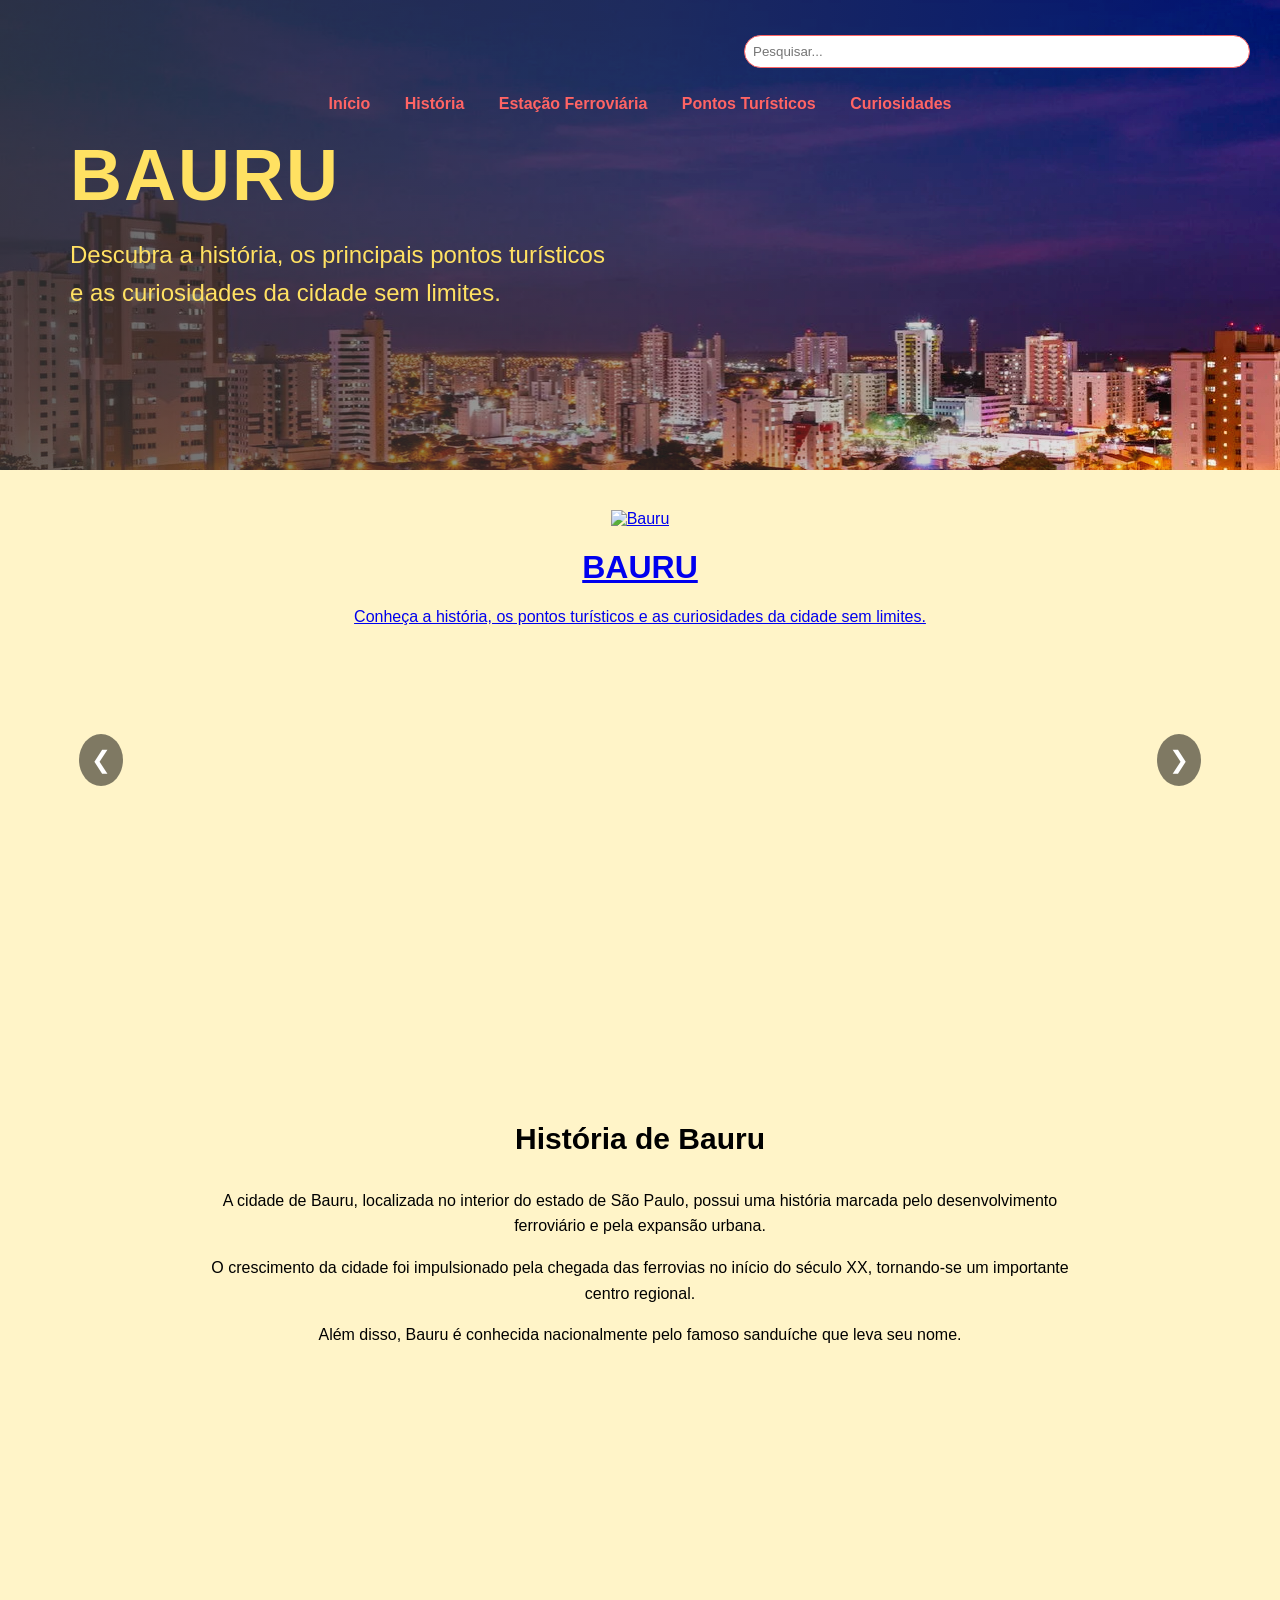
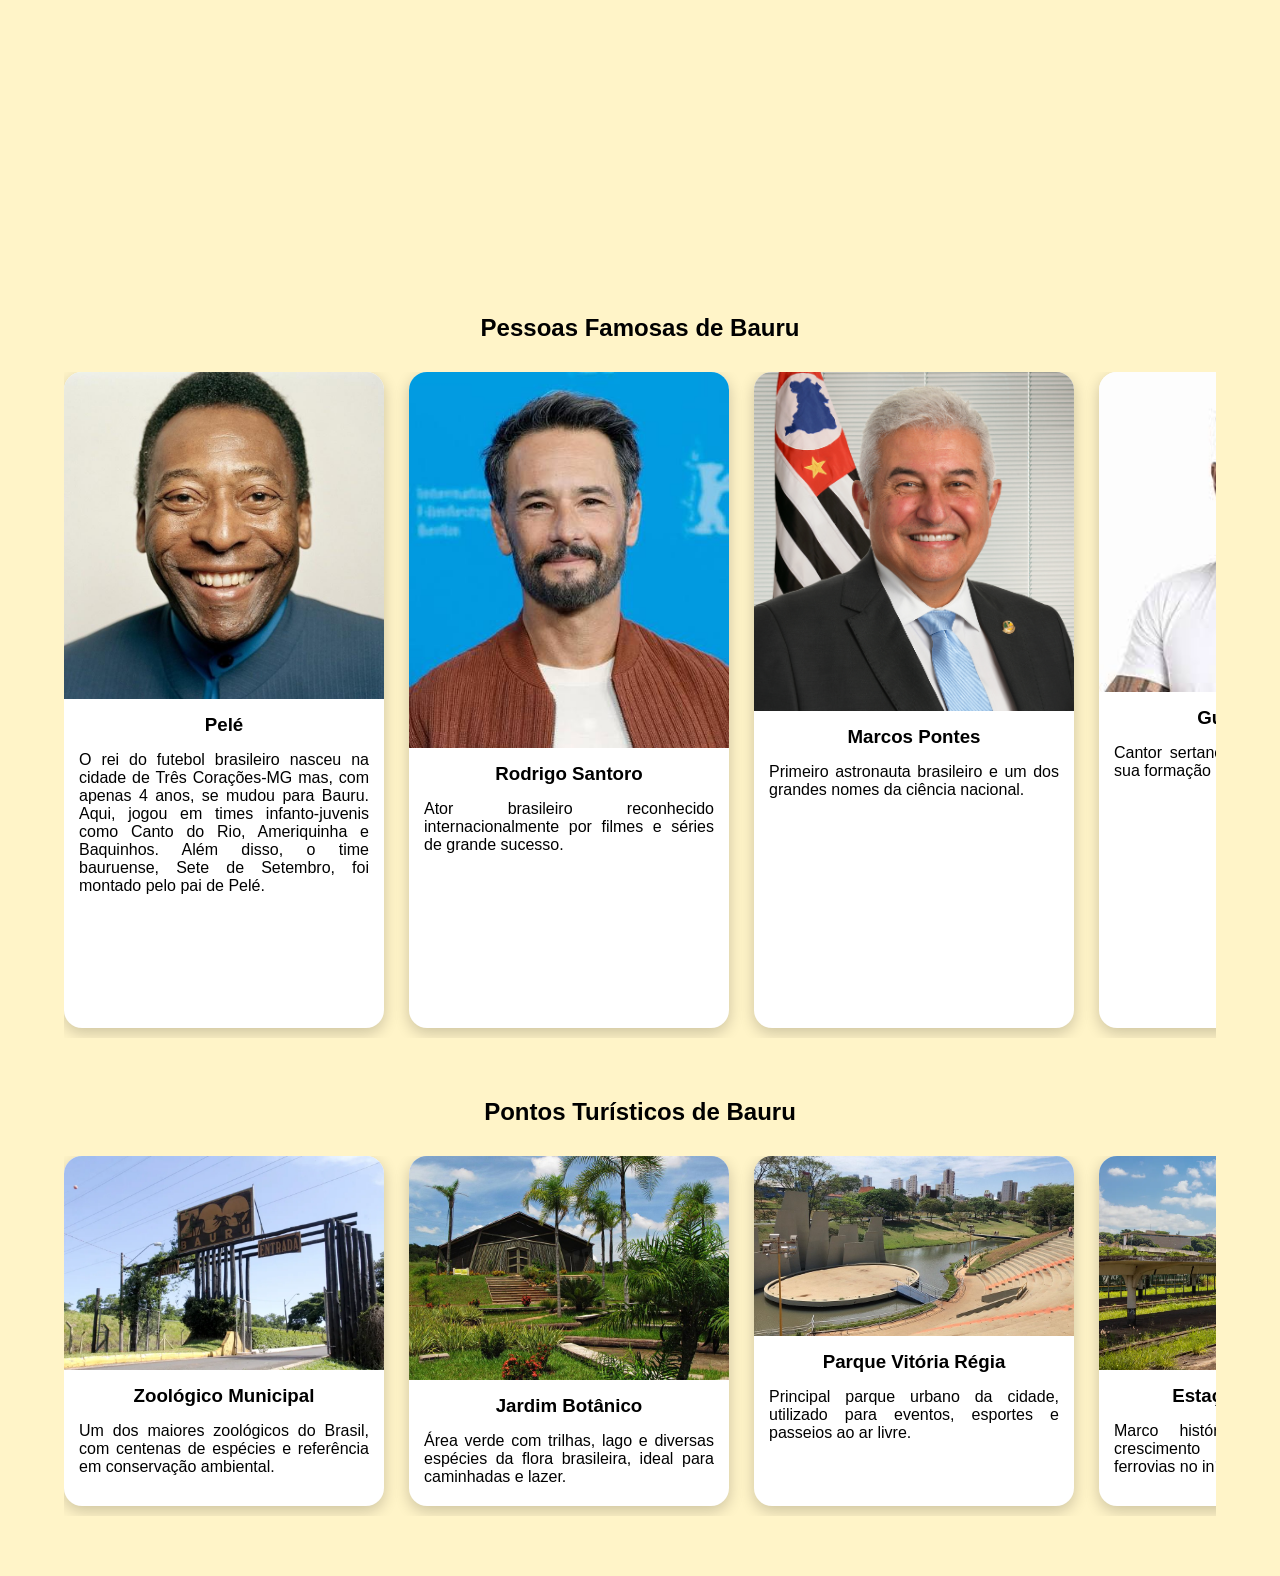
==== index.html @ d8a3caa6 "tcc" ====
<!DOCTYPE html>
<html lang="pt-br">
<head>
<meta charset="UTF-8">
<title>Memória Viva</title>
<link rel="stylesheet" href="css.css">
</head>
<body>
<header class="hero" id="inicio">
    <!-- FOTO DO BANNER -->
    <img src="Bauru.webp" alt="Bauru">
    <div class="hero-overlay"></div>
    <div class="hero-content">
        <h1>BAURU</h1>
        <p>
            Descubra a história, os principais pontos turísticos e as
            curiosidades da cidade sem limites.
        </p>
    </div>
</header>
<!-- NAVBAR -->
<div class="navbar">
    <div class="logo">
    </div>
    <input type="text" placeholder="Pesquisar...">
</div>
<!-- MENU -->
<div class="menu-bar">
    <a href="#inicio">Início</a>
    <a href="#historia">História</a>
    <a href="#estacao">Estação Ferroviária</a>
    <a href="#turismo">Pontos Turísticos</a>
    <a href="#curiosidades">Curiosidades</a>
</div>
<!-- BANNER -->
<div class="banner">
    <div class="slides" id="slides">
        <div class="slide">
            <a href="timeline.html">
                <!-- COLOQUE SUA FOTO AQUI -->
                <img src="FT BAURU.png" alt="Bauru">
                <div class="banner-texto">
                    <h1>BAURU</h1>
                    <p>
                        Conheça a história, os pontos turísticos e as curiosidades
                        da cidade sem limites.
                    </p>
                </div>
            </a>
        </div>
        <div class="slide">
            <img src="imagem7.png" alt="">
        </div>
        <div class="slide">
            <img src="imagem8.png" alt="">
        </div>
    </div>
    <button class="prev" onclick="voltar()">❮</button>
    <button class="next" onclick="avancar()">❯</button>
</div>
<!-- HISTÓRIA -->
<div class="historia" id="historia">
    <h2>História de Bauru</h2>
    <p>
        A cidade de Bauru, localizada no interior do estado de São Paulo, possui uma história marcada pelo desenvolvimento ferroviário e pela expansão urbana.
    </p>
    <p>
        O crescimento da cidade foi impulsionado pela chegada das ferrovias no início do século XX, tornando-se um importante centro regional.
    </p>
    <p>
        Além disso, Bauru é conhecida nacionalmente pelo famoso sanduíche que leva seu nome.
    </p>
</div>
<!-- ESTAÇÃO FERROVIÁRIA -->
<div style="width: 100%; max-width: 1200px; margin: 0 auto;">
    <iframe
        src="https://www.google.com/maps/embed?pb=!1m18!1m12!1m3!1d3690.7826490138154!2d-49.08147152394996!3d-22.32405841730661!2m3!1f0!2f0!3f0!3m2!1i1024!2i768!4f13.1!3m3!1m2!1s0x94bf67f005995f23%3A0xe5ba4609c9c38905!2zRXN0YcOnw6NvIEZlcnJvdmnDoXJpYSBCYXVydSAtIFNQ!5e0!3m2!1spt-BR!2sbr!4v1786479410506!5m2!1spt-BR!2sbr"
        width="100%"
        height="450"
        style="border:0; display:block;"
        allowfullscreen=""
        loading="lazy"
        referrerpolicy="strict-origin-when-cross-origin">
    </iframe>
</div>
<!-- PESSOAS FAMOSAS -->
<div class="famosos" id="famosos">
    <h2>Pessoas Famosas de Bauru</h2>
    <div class="cards-famosos">
        <div class="card">
            <img src="pelé.jpg" alt="Pelé">
            <h3>Pelé</h3>
            <p>O rei do futebol brasileiro nasceu na cidade de Três Corações-MG mas, com apenas 4 anos, se mudou para Bauru. Aqui, jogou em times infanto-juvenis como Canto do Rio, Ameriquinha e Baquinhos. Além disso, o time bauruense, Sete de Setembro, foi montado pelo pai de Pelé. </p>
        </div>
        <div class="card">
            <img src="rodrigo_santoro.jpg" alt="Rodrigo Santoro">
            <h3>Rodrigo Santoro</h3>
            <p>Ator brasileiro reconhecido internacionalmente por filmes e séries de grande sucesso.</p>
        </div>
        <div class="card">
            <img src="marcos pontes.jpg" alt="Marcos Pontes" alt="Marcos Pontes">
            <h3>Marcos Pontes</h3>
            <p>Primeiro astronauta brasileiro e um dos grandes nomes da ciência nacional.</p>
        </div>
        <div class="card">
            <img src="gustavo_lima.jpg" alt="Gustavo Lima">
            <h3>Gustavo Lima</h3>
            <p>Cantor sertanejo que realizou parte de sua formação artística na região.</p>
        </div>
        <div class="card">
            <img src="Ozires1.jpg" alt="Ozires">
            <h3>Ozires Silva</h3>
            <p>Fundador da Embraer – Empresa Brasileira de Aeronáutica S.A, Ozires Silva é bauruense e foi na cidade que sua paixão por aviões começou. Mais especificamente no aeroclube de Bauru.</p>
        </div>
    </div>
</div>
<!-- PONTOS TURÍSTICOS -->
<div id="turismo" class="turismo">
    <h2>Pontos Turísticos de Bauru</h2>
    <div class="cards-turismo">
        <div class="card">
            <img src="zoo.webp" alt="Zoológico de Bauru">
            <h3>Zoológico Municipal</h3>
            <p>Um dos maiores zoológicos do Brasil, com centenas de espécies e referência em conservação ambiental.</p>
        </div>
        <div class="card">
            <img src="jardim.jpg" alt="Jardim Botânico">
            <h3>Jardim Botânico</h3>
            <p>Área verde com trilhas, lago e diversas espécies da flora brasileira, ideal para caminhadas e lazer.</p>
        </div>
        <div class="card">
            <img src="Parque.jpg" alt="Parque Vitória Régia">
            <h3>Parque Vitória Régia</h3>
            <p>Principal parque urbano da cidade, utilizado para eventos, esportes e passeios ao ar livre.</p>
        </div>
        <div class="card">
            <img src="estação.webp" alt="Estação Ferroviária">
            <h3>Estação Ferroviária</h3>
            <p>Marco histórico que simboliza o crescimento de Bauru graças às ferrovias no início do século XX.</p>
        </div>
        <div class="card">
            <img src="sesc.jpg" alt="SESC Bauru">
            <h3>SESC Bauru</h3>
            <p>Espaço dedicado à cultura, esporte, lazer e apresentações artísticas durante todo o ano.</p>
        </div>
    </div>
</div>
<script>
let index = 0;
const slides = document.getElementById("slides");
const total = slides.children.length;
function atualizar(){
    slides.style.transform = `translateX(-${index * 100}%)`;
}
function avancar(){
    index = (index + 1) % total;
    atualizar();
}
function voltar(){
    index = (index - 1 + total) % total;
    atualizar();
}
---- css.css ----
body{
    margin:0;
    font-family:Arial,Helvetica,sans-serif;
    background:#ffe26259;
    text-align:center;
}
/* HERO */
.hero{
    position:relative;
    width:100%;
    height:470px;
    overflow:hidden;
}
.hero img{
    width:100%;
    height:100%;
    object-fit:cover;
    display:block;
}
.hero-overlay{
    position:absolute;
    inset:0;
    background:linear-gradient(to right,hwb(0 21% 79% / 0.8),rgba(66, 66, 66, 0.45),transparent);
}
.hero-content{
    position:absolute;
    top:50%;
    left:70px;
    transform:translateY(-50%);
    color:#ffe162;
    z-index:2;
    max-width:550px;
    text-align:left;
}
.hero-content h1{
    margin:0;
    font-size:72px;
    font-weight:900;
    letter-spacing:2px;
}
.hero-content p{
    margin-top:20px;
    font-size:24px;
    line-height:1.6;
}
/* NAVBAR */
.navbar{
    position:absolute;
    top:20px;
    left:0;
    width:100%;
    padding:15px 30px;
    display:flex;
    justify-content:space-between;
    align-items:center;
    box-sizing:border-box;
    z-index:5;
    background:transparent;
}
.logo img{height:50px;}
.navbar input{
    width:40%;
    padding:8px;
    border-radius:20px;
    border:1px solid #ff6464;
}
/* MENU */
.menu-bar{
    position:absolute;
    top:95px;
    width:100%;
    z-index:5;
    background:transparent;
}
.menu-bar a{
    margin:0 15px;
    text-decoration:none;
    color:#ff6464;
    font-weight:bold;
}
.menu-bar a:hover{color:#ff9797;}
/* BANNER SLIDER */
.banner{
    margin:40px auto;
    width:90%;
    max-width:1200px;
    height:500px;
    overflow:hidden;
    position:relative;
    border-radius:15px;
}
.slides{
    display:flex;
    height:100%;
    transition:transform .5s ease;
}
.slide{
    flex:0 0 100%;
}
.slide img{
    width:100%;
    height:100%;
    object-fit:cover;
}
.prev,.next{
    position:absolute;
    top:50%;
    transform:translateY(-50%);
    background:rgba(0, 0, 0, 0.5);
    color:#ffffff;
    border:none;
    font-size:24px;
    padding:12px;
    border-radius:50%;
    cursor:pointer;
}
.prev{left:15px;}
.next{right:15px;}
.historia{
    padding:40px;
    max-width:900px;
    margin:auto;
    line-height:1.6;
}
.historia h2{font-size:30px;}
.mapa{width:90%;margin:50px auto;}
.mapa h2{font-size:32px;margin-bottom:20px;}
.mapa iframe{border-radius:15px;}
html{scroll-behavior:smooth;}
.famosos,.turismo{
    width:90%;
    margin:60px auto;
}
.famosos h2,.turismo h2{
    margin-bottom:30px;
}
.cards-famosos,.cards-turismo{
    display:flex;
    gap:25px;
    overflow-x:auto;
    scroll-behavior:smooth;
    padding-bottom:10px;
}

.cards-famosos::-webkit-scrollbar,
.cards-turismo::-webkit-scrollbar{
    height:8px;
}

.cards-famosos::-webkit-scrollbar-thumb,
.cards-turismo::-webkit-scrollbar-thumb{
    background:#777;
    border-radius:10px;
}

.card{
    min-width:320px;
    background:#fff;
    border-radius:18px;
    overflow:hidden;
    box-shadow:0 5px 15px rgba(0,0,0,.2);
    transition:.3s;
}

.card:hover{
    transform:translateY(-8px);
}

.card img{
    width:100%;
    height:auto;
    display:block;
}

.card h3{
    margin:15px;
}

.card p{
    margin:0 15px 20px;
    text-align:justify;

}
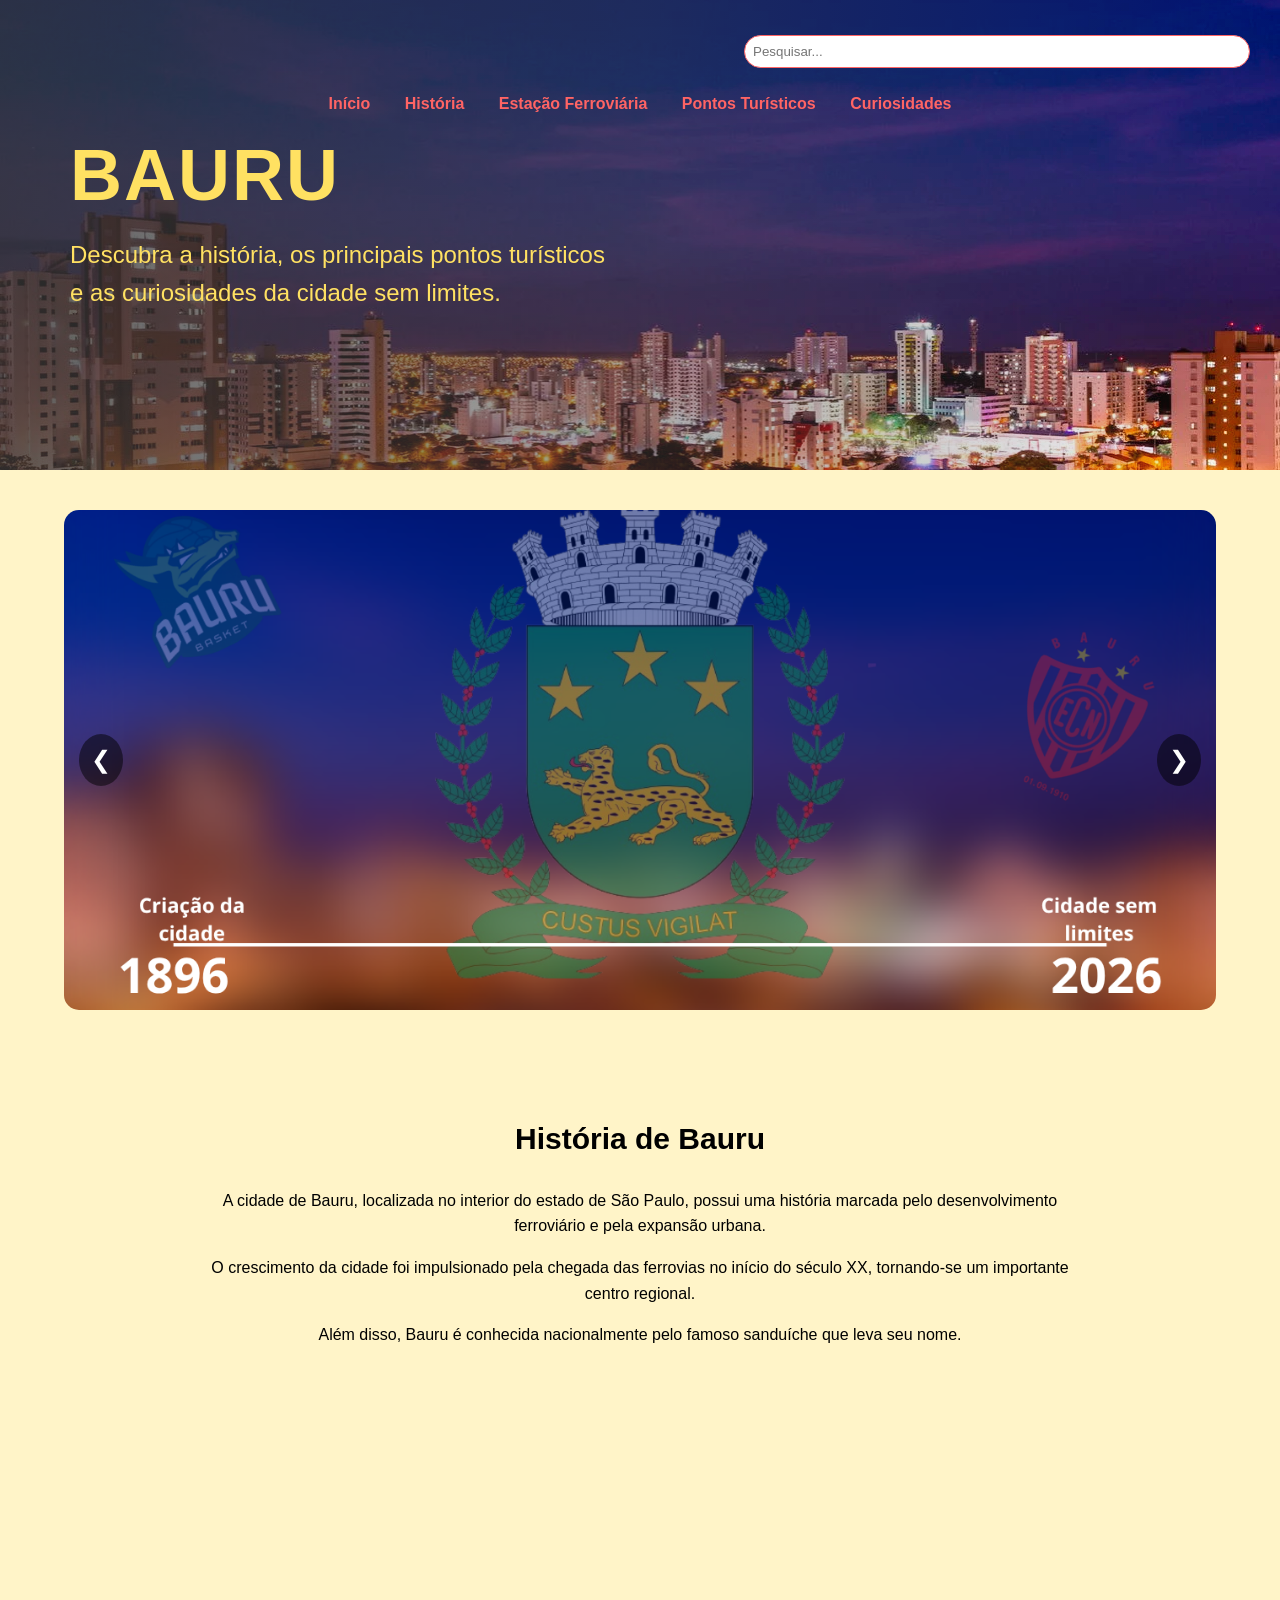
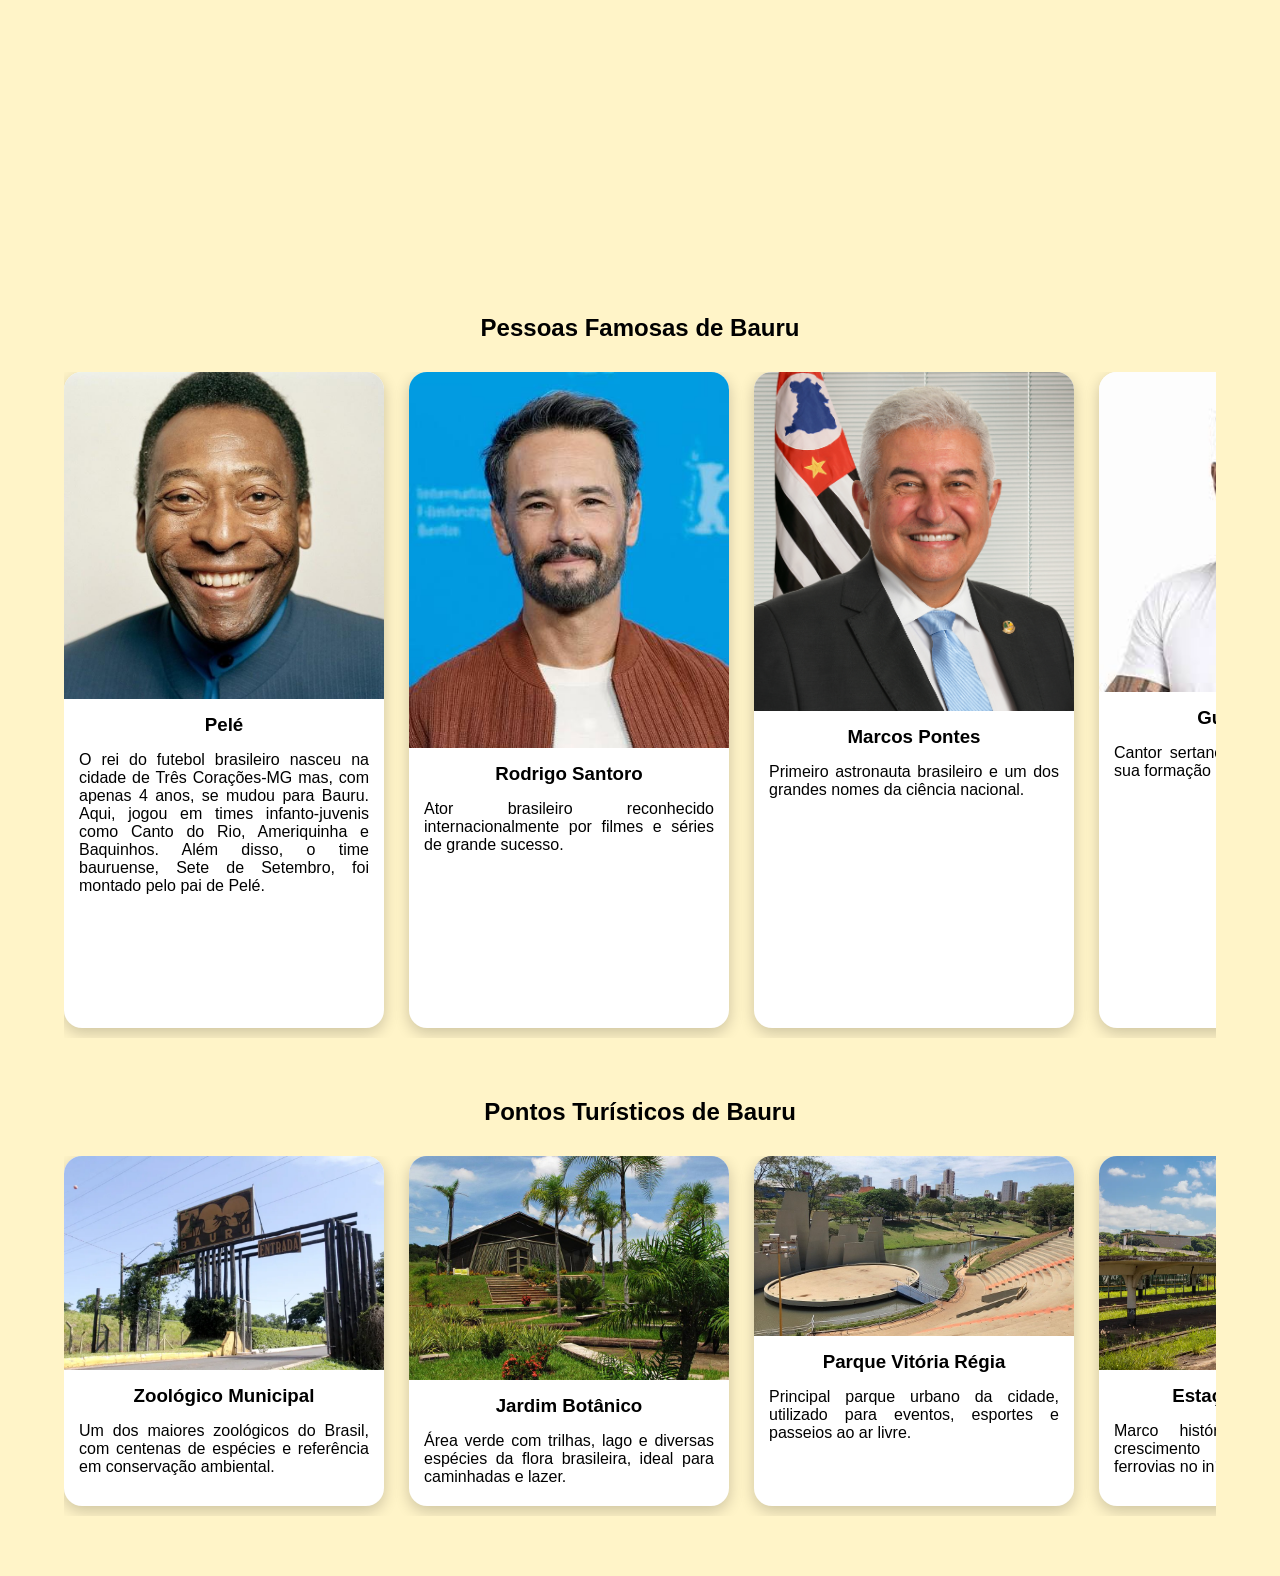
==== commit 5f01f07a: "bauru" ====
--- a/index.html
+++ b/index.html
@@ -38,7 +38,7 @@
         <div class="slide">
             <a href="timeline.html">
                 <!-- COLOQUE SUA FOTO AQUI -->
-                <img src="FT BAURU.png" alt="Bauru">
+                <img src="bauru.png" alt="Bauru">
                 <div class="banner-texto">
                     <h1>BAURU</h1>
                     <p>
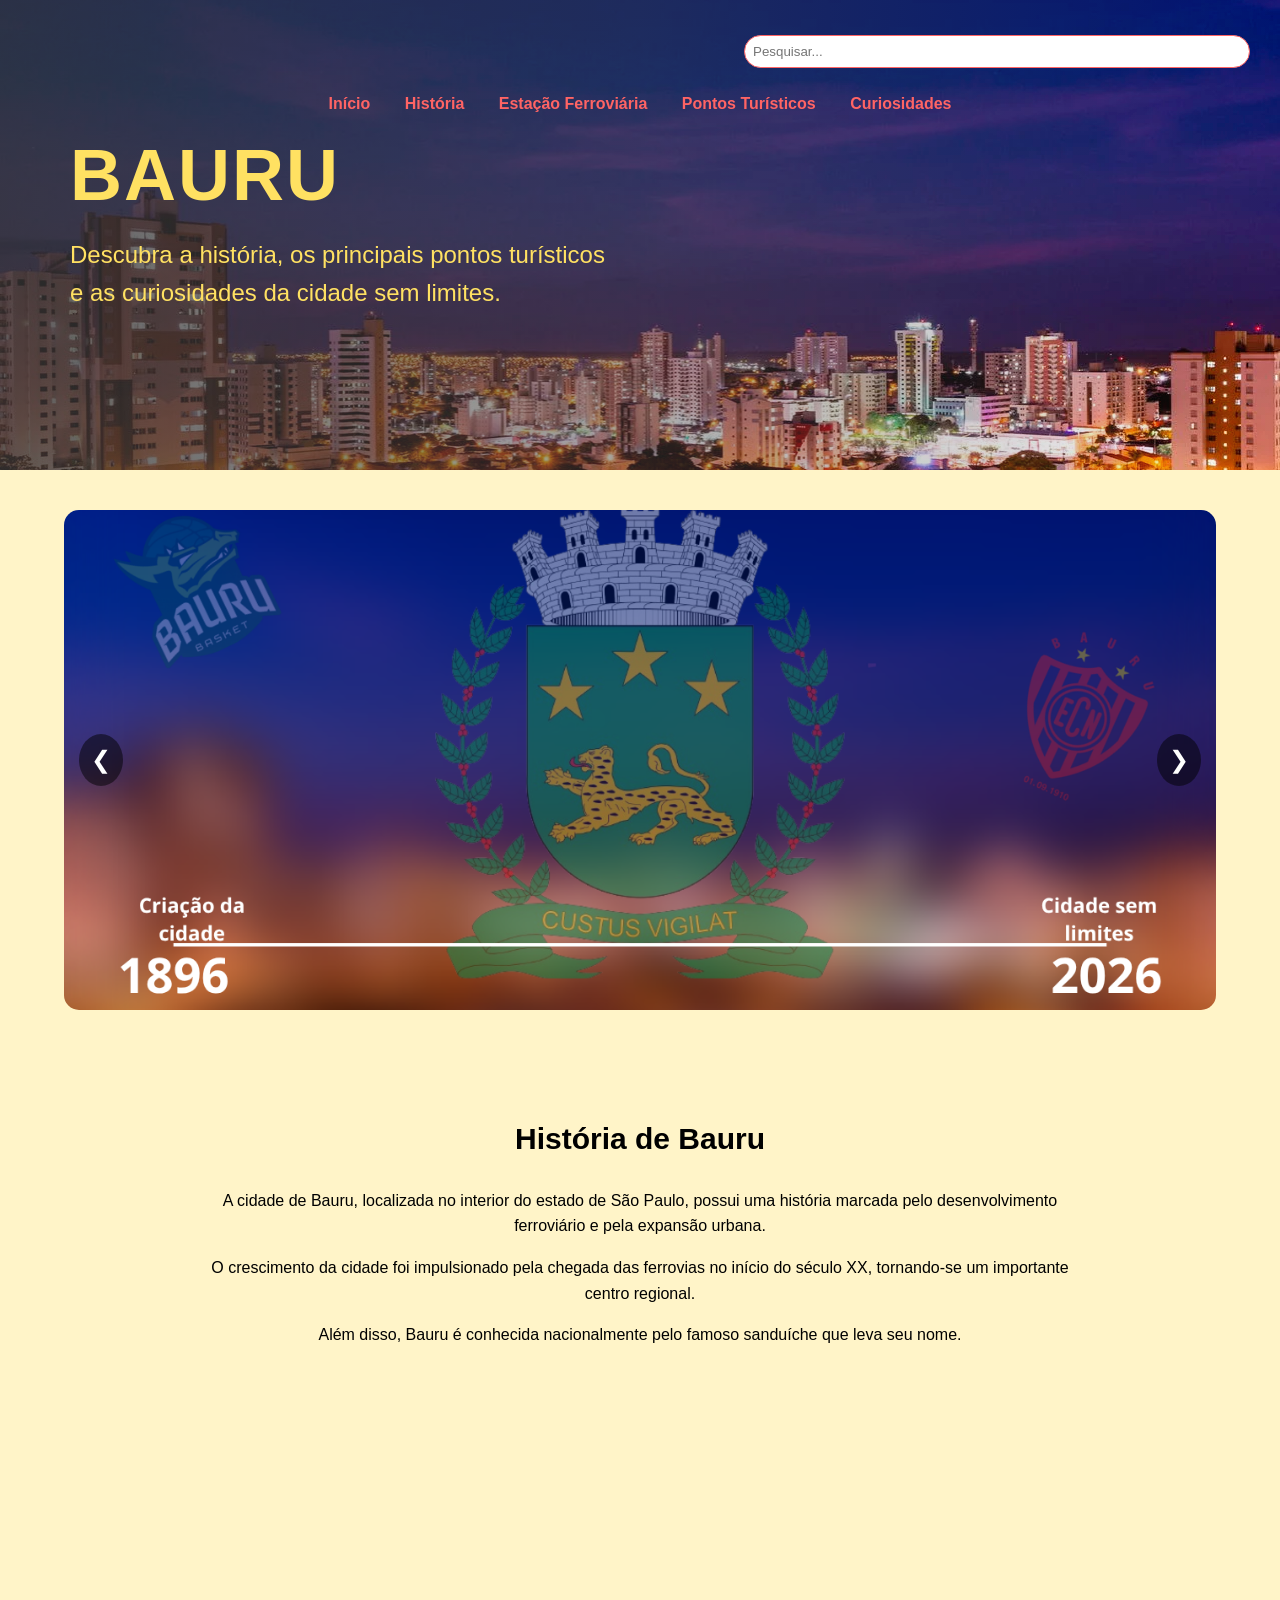
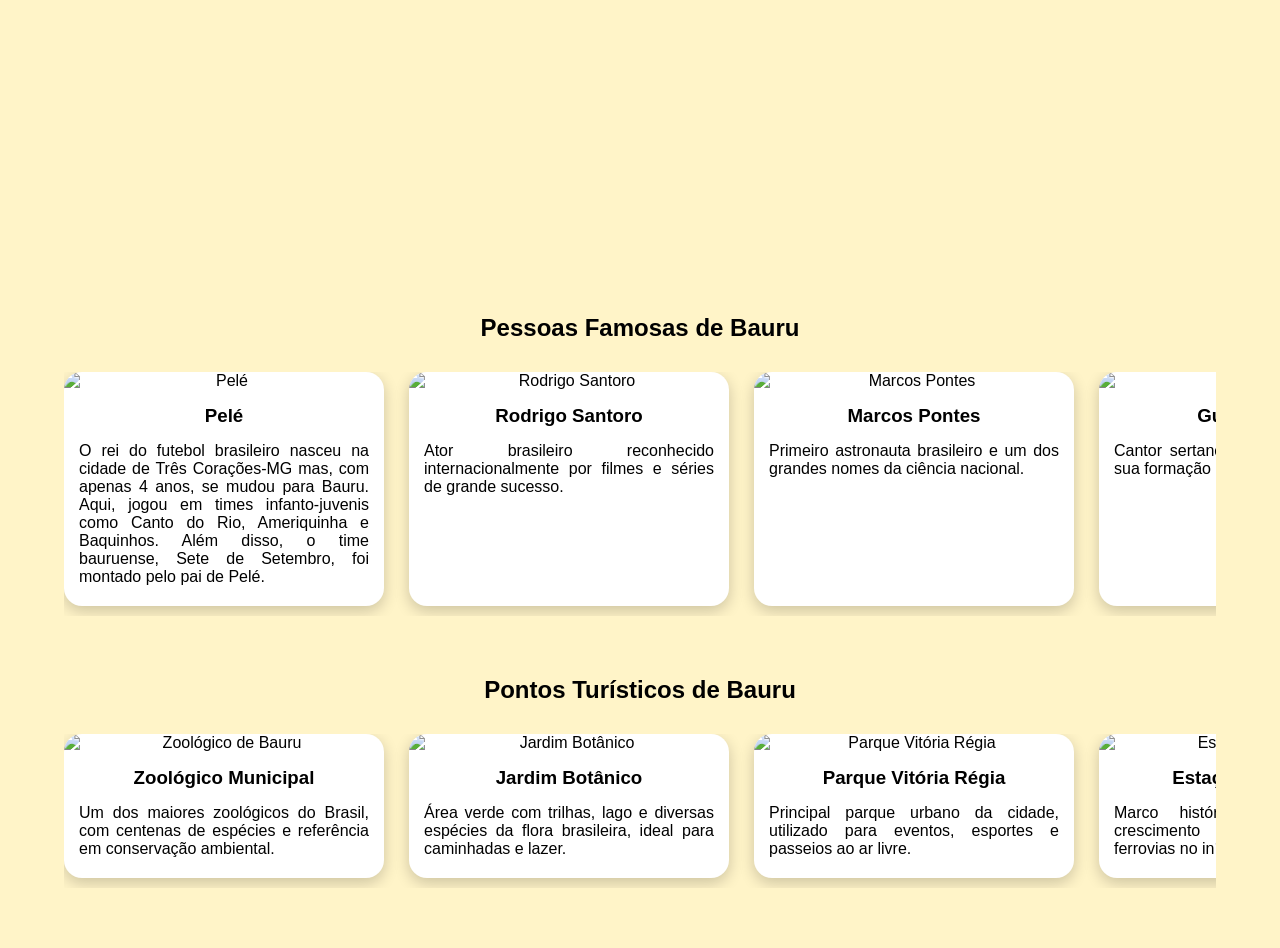
==== commit 47393183: "fra" ====
--- a/index.html
+++ b/index.html
@@ -88,27 +88,27 @@
     <h2>Pessoas Famosas de Bauru</h2>
     <div class="cards-famosos">
         <div class="card">
-            <img src="pelé.jpg" alt="Pelé">
+            <img src="https://conteudo.imguol.com.br/c/esporte/d4/2022/05/11/pele-1652290787737_v2_750x768.jpg" alt="Pelé">
             <h3>Pelé</h3>
             <p>O rei do futebol brasileiro nasceu na cidade de Três Corações-MG mas, com apenas 4 anos, se mudou para Bauru. Aqui, jogou em times infanto-juvenis como Canto do Rio, Ameriquinha e Baquinhos. Além disso, o time bauruense, Sete de Setembro, foi montado pelo pai de Pelé. </p>
         </div>
         <div class="card">
-            <img src="rodrigo_santoro.jpg" alt="Rodrigo Santoro">
+            <img src="https://encrypted-tbn0.gstatic.com/images?q=tbn:ANd9GcRKtcVk30rY10wSpvpncj3SCf6zyBhumITxoGrKi3h5Zw&s" alt="Rodrigo Santoro">
             <h3>Rodrigo Santoro</h3>
             <p>Ator brasileiro reconhecido internacionalmente por filmes e séries de grande sucesso.</p>
         </div>
         <div class="card">
-            <img src="marcos pontes.jpg" alt="Marcos Pontes" alt="Marcos Pontes">
+            <img src="https://encrypted-tbn0.gstatic.com/images?q=tbn:ANd9GcRS8Du5slNk8GWf3anR65SAYzOjGBdOo-Uu4nAeUPTIrA&s=10" alt="Marcos Pontes" alt="Marcos Pontes">
             <h3>Marcos Pontes</h3>
             <p>Primeiro astronauta brasileiro e um dos grandes nomes da ciência nacional.</p>
         </div>
         <div class="card">
-            <img src="gustavo_lima.jpg" alt="Gustavo Lima">
+            <img src="https://encrypted-tbn0.gstatic.com/images?q=tbn:ANd9GcRWEz3_Zy1xng-h5HGfbql9QkR4lmsPZmMQMo1jsAypMw&s=10" alt="Gustavo Lima">
             <h3>Gustavo Lima</h3>
             <p>Cantor sertanejo que realizou parte de sua formação artística na região.</p>
         </div>
         <div class="card">
-            <img src="Ozires1.jpg" alt="Ozires">
+            <img src="https://encrypted-tbn0.gstatic.com/images?q=tbn:ANd9GcTawt4YAiVdaWc14-2CIl6r1J9edskiQyb0dt5vuWiseg&s=10" alt="Ozires">
             <h3>Ozires Silva</h3>
             <p>Fundador da Embraer – Empresa Brasileira de Aeronáutica S.A, Ozires Silva é bauruense e foi na cidade que sua paixão por aviões começou. Mais especificamente no aeroclube de Bauru.</p>
         </div>
@@ -119,27 +119,27 @@
     <h2>Pontos Turísticos de Bauru</h2>
     <div class="cards-turismo">
         <div class="card">
-            <img src="zoo.webp" alt="Zoológico de Bauru">
+            <img src="https://encrypted-tbn0.gstatic.com/images?q=tbn:ANd9GcR-RHP-r9bXl0u-ZRNudFBFzU4pezfH-LR-rXm2qv8iqA&s=10" alt="Zoológico de Bauru">
             <h3>Zoológico Municipal</h3>
             <p>Um dos maiores zoológicos do Brasil, com centenas de espécies e referência em conservação ambiental.</p>
         </div>
         <div class="card">
-            <img src="jardim.jpg" alt="Jardim Botânico">
+            <img src="https://encrypted-tbn0.gstatic.com/images?q=tbn:ANd9GcSez4El_QKwstpSN5ojn4NOlJqWH_QcIskAa0__6O86Ew&s=10" alt="Jardim Botânico">
             <h3>Jardim Botânico</h3>
             <p>Área verde com trilhas, lago e diversas espécies da flora brasileira, ideal para caminhadas e lazer.</p>
         </div>
         <div class="card">
-            <img src="Parque.jpg" alt="Parque Vitória Régia">
+            <img src="https://encrypted-tbn0.gstatic.com/images?q=tbn:ANd9GcTXUnKn0iUbap-ljlyNDjNi0CtM8g-BurxxM_0wCZr1Ig&s=10" alt="Parque Vitória Régia">
             <h3>Parque Vitória Régia</h3>
             <p>Principal parque urbano da cidade, utilizado para eventos, esportes e passeios ao ar livre.</p>
         </div>
         <div class="card">
-            <img src="estação.webp" alt="Estação Ferroviária">
+            <img src="https://encrypted-tbn0.gstatic.com/images?q=tbn:ANd9GcSM63wW1K29NHCESPw6LsiXN3LaZNIoGdquyypXA0PmKw&s=10" alt="Estação Ferroviária">
             <h3>Estação Ferroviária</h3>
             <p>Marco histórico que simboliza o crescimento de Bauru graças às ferrovias no início do século XX.</p>
         </div>
         <div class="card">
-            <img src="sesc.jpg" alt="SESC Bauru">
+            <img src="https://encrypted-tbn0.gstatic.com/images?q=tbn:ANd9GcTFPpDKGOIzlbrFx1vj2v4JvQzmpBs10kjJ0w8vxildog&s=10" alt="SESC Bauru">
             <h3>SESC Bauru</h3>
             <p>Espaço dedicado à cultura, esporte, lazer e apresentações artísticas durante todo o ano.</p>
         </div>
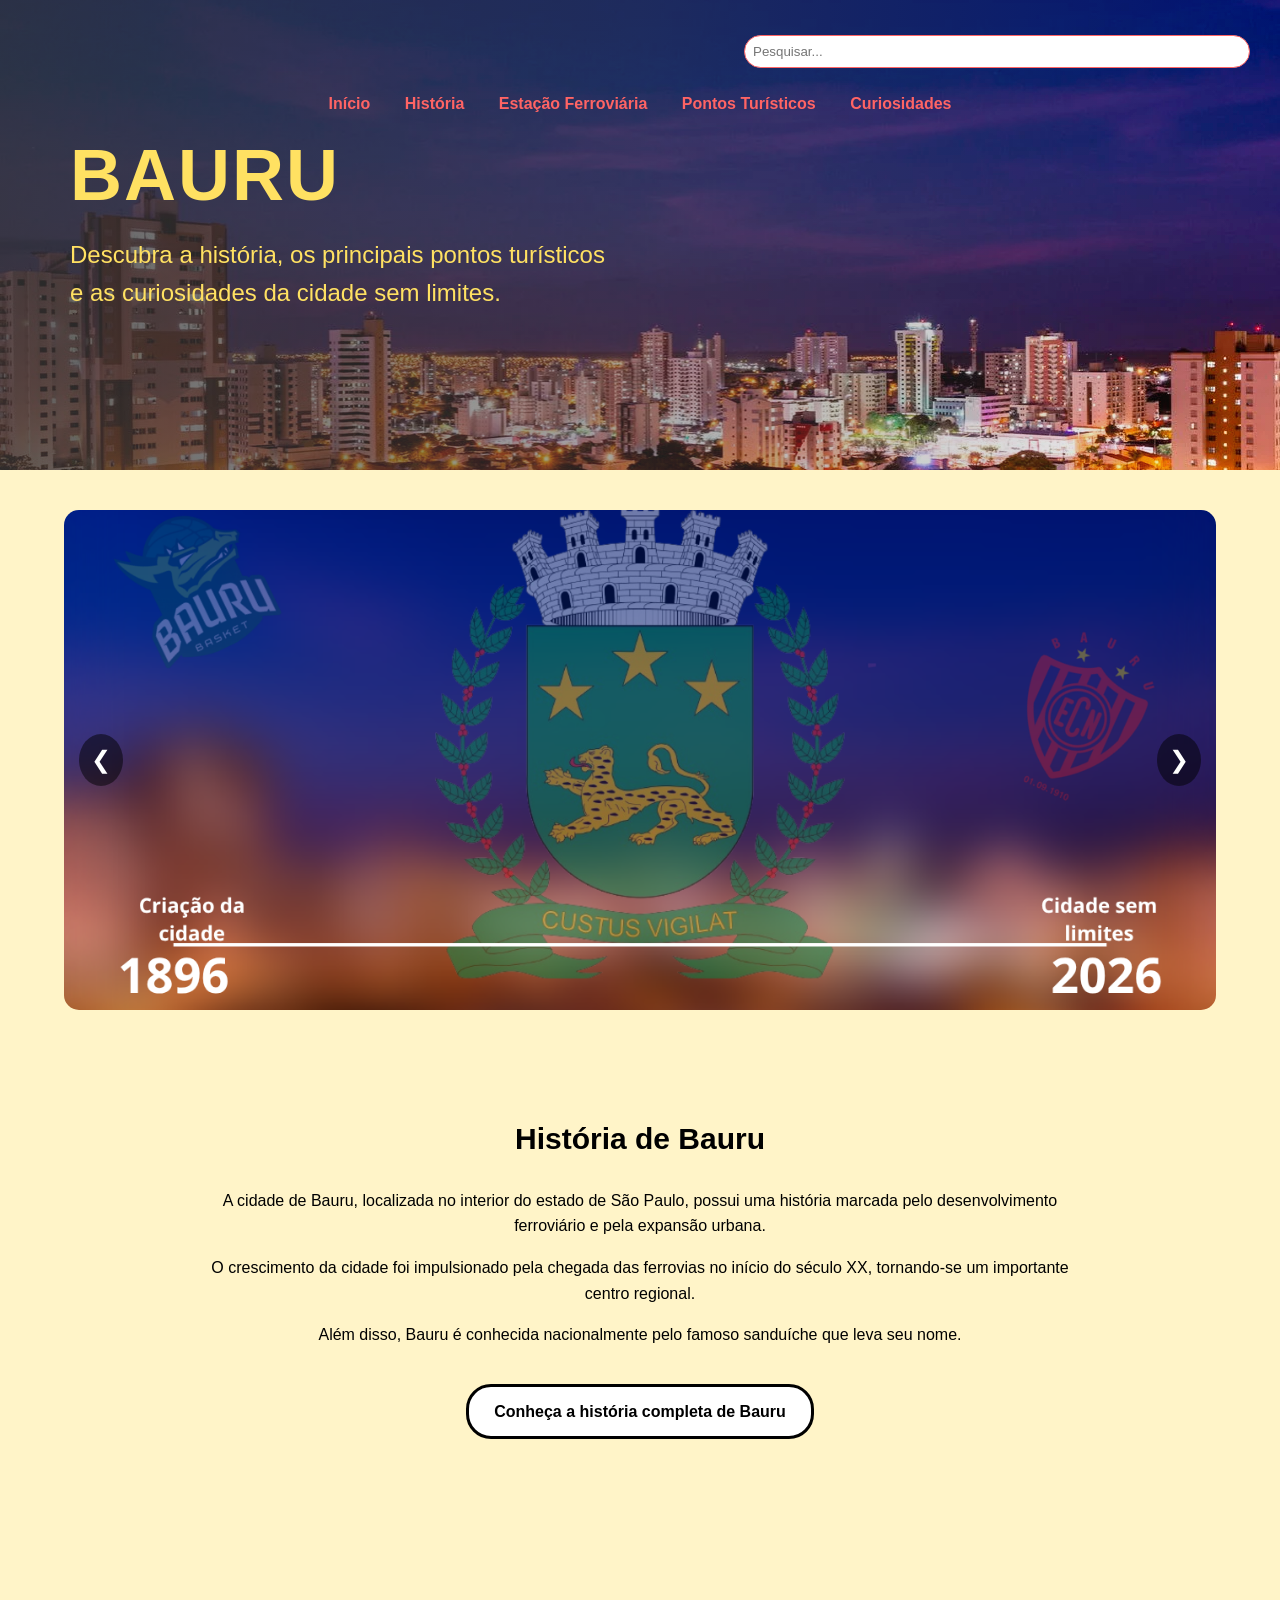
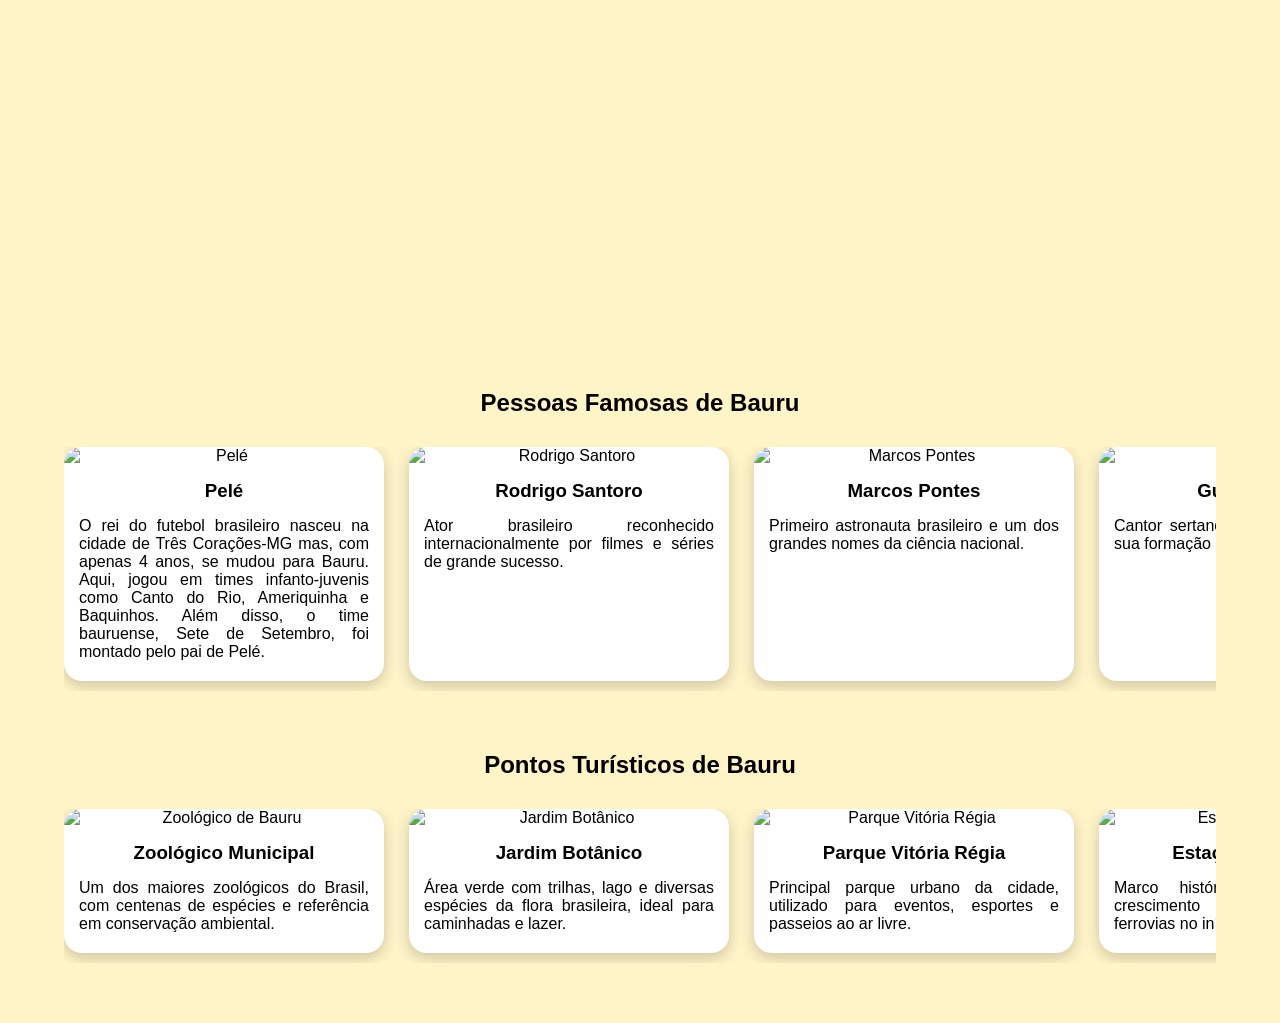
==== commit d500f4d0: "botão" ====
--- a/index.html
+++ b/index.html
@@ -61,16 +61,25 @@
 <!-- HISTÓRIA -->
 <div class="historia" id="historia">
     <h2>História de Bauru</h2>
+
     <p>
         A cidade de Bauru, localizada no interior do estado de São Paulo, possui uma história marcada pelo desenvolvimento ferroviário e pela expansão urbana.
     </p>
+
     <p>
         O crescimento da cidade foi impulsionado pela chegada das ferrovias no início do século XX, tornando-se um importante centro regional.
     </p>
+
     <p>
         Além disso, Bauru é conhecida nacionalmente pelo famoso sanduíche que leva seu nome.
     </p>
+
+    <!-- BOTÃO PARA A HISTÓRIA COMPLETA -->
+    <a href="historia.html" target="_blank" class="botao-historia">
+        Conheça a história completa de Bauru
+    </a>
 </div>
+
 <!-- ESTAÇÃO FERROVIÁRIA -->
 <div style="width: 100%; max-width: 1200px; margin: 0 auto;">
     <iframe
--- a/css.css
+++ b/css.css
@@ -1,4 +1,4 @@
- body{
+body{
     margin:0;
     font-family:Arial,Helvetica,sans-serif;
     background:#ffe26259;
@@ -179,5 +179,20 @@
 .card p{
     margin:0 15px 20px;
     text-align:justify;
+}
 
+.botao-historia{
+    display:inline-block;
+    margin-top:20px;
+    padding:12px 25px;
+    background:#fff;
+    color:#000;
+    text-decoration:none;
+    border:3px solid #000;
+    border-radius:25px;
+    font-weight:bold;
+}
+
+.botao-historia:hover{
+    background:#eee;
 }
